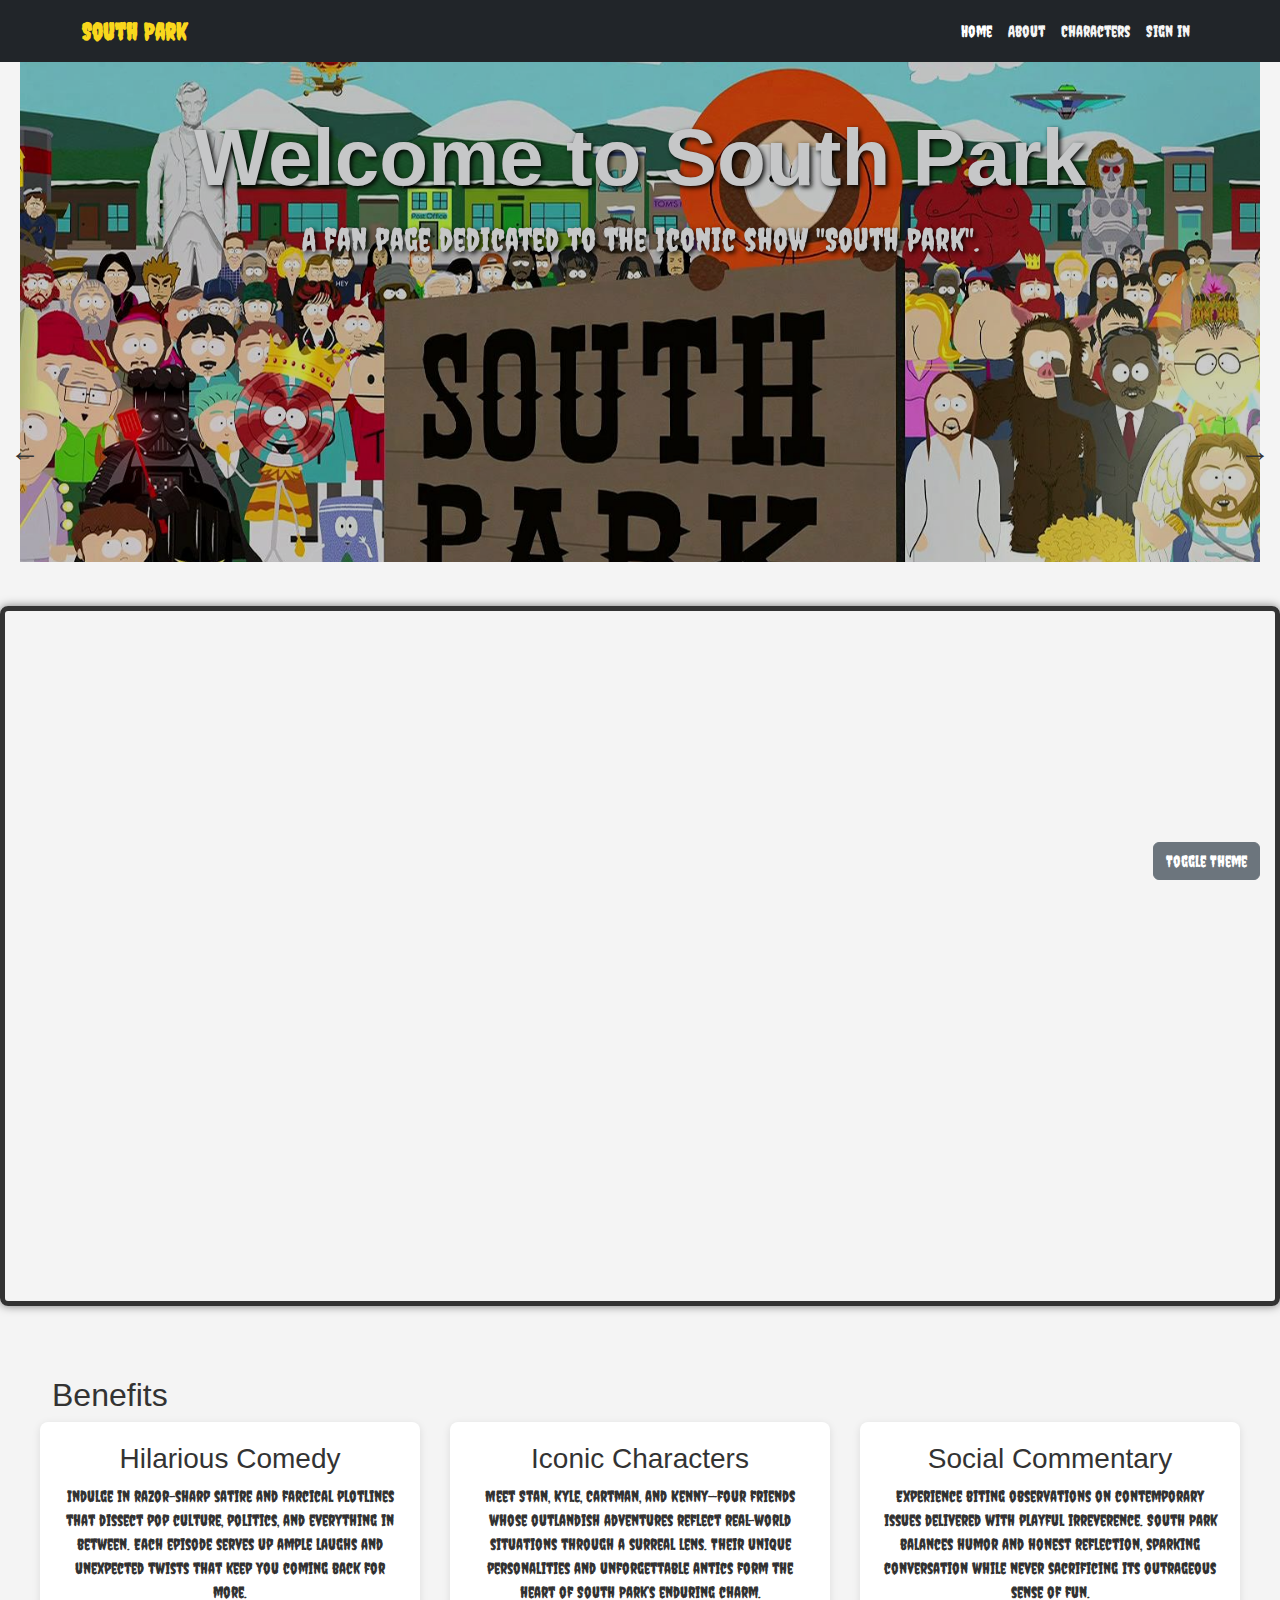
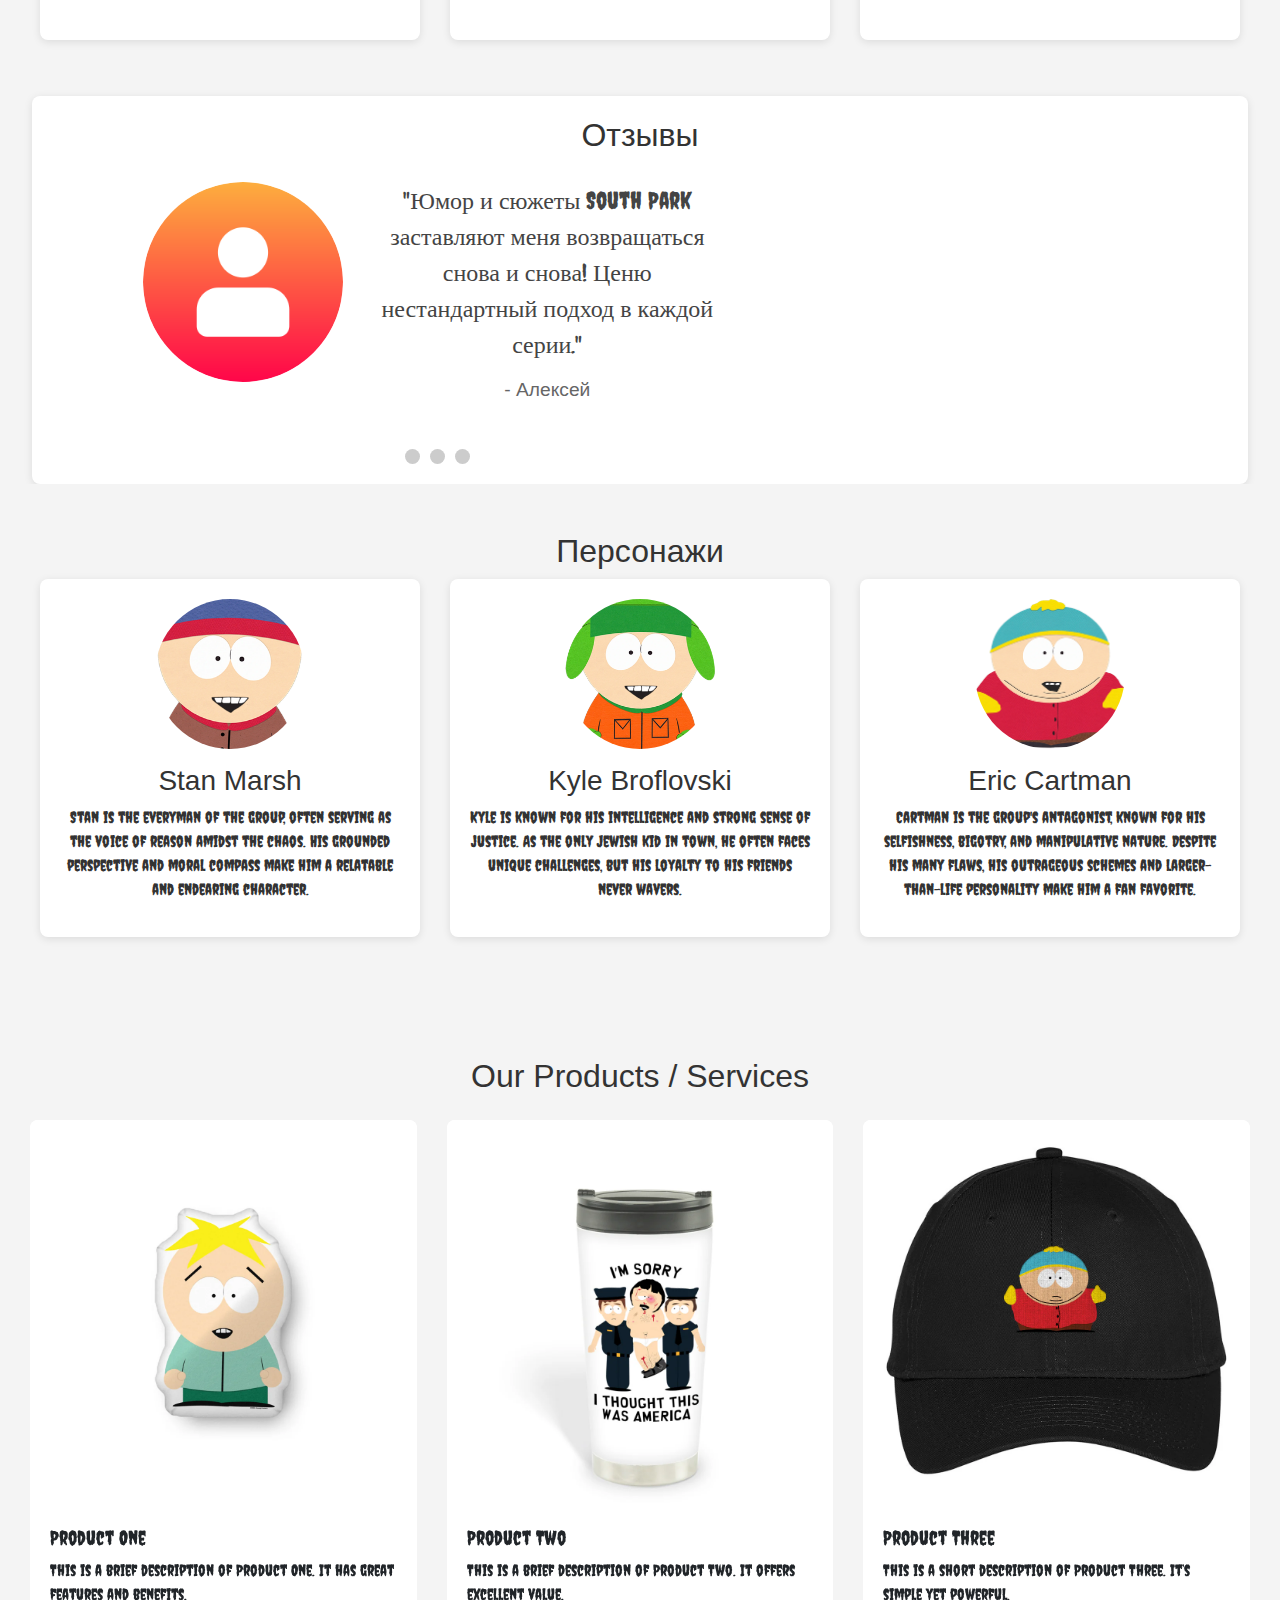
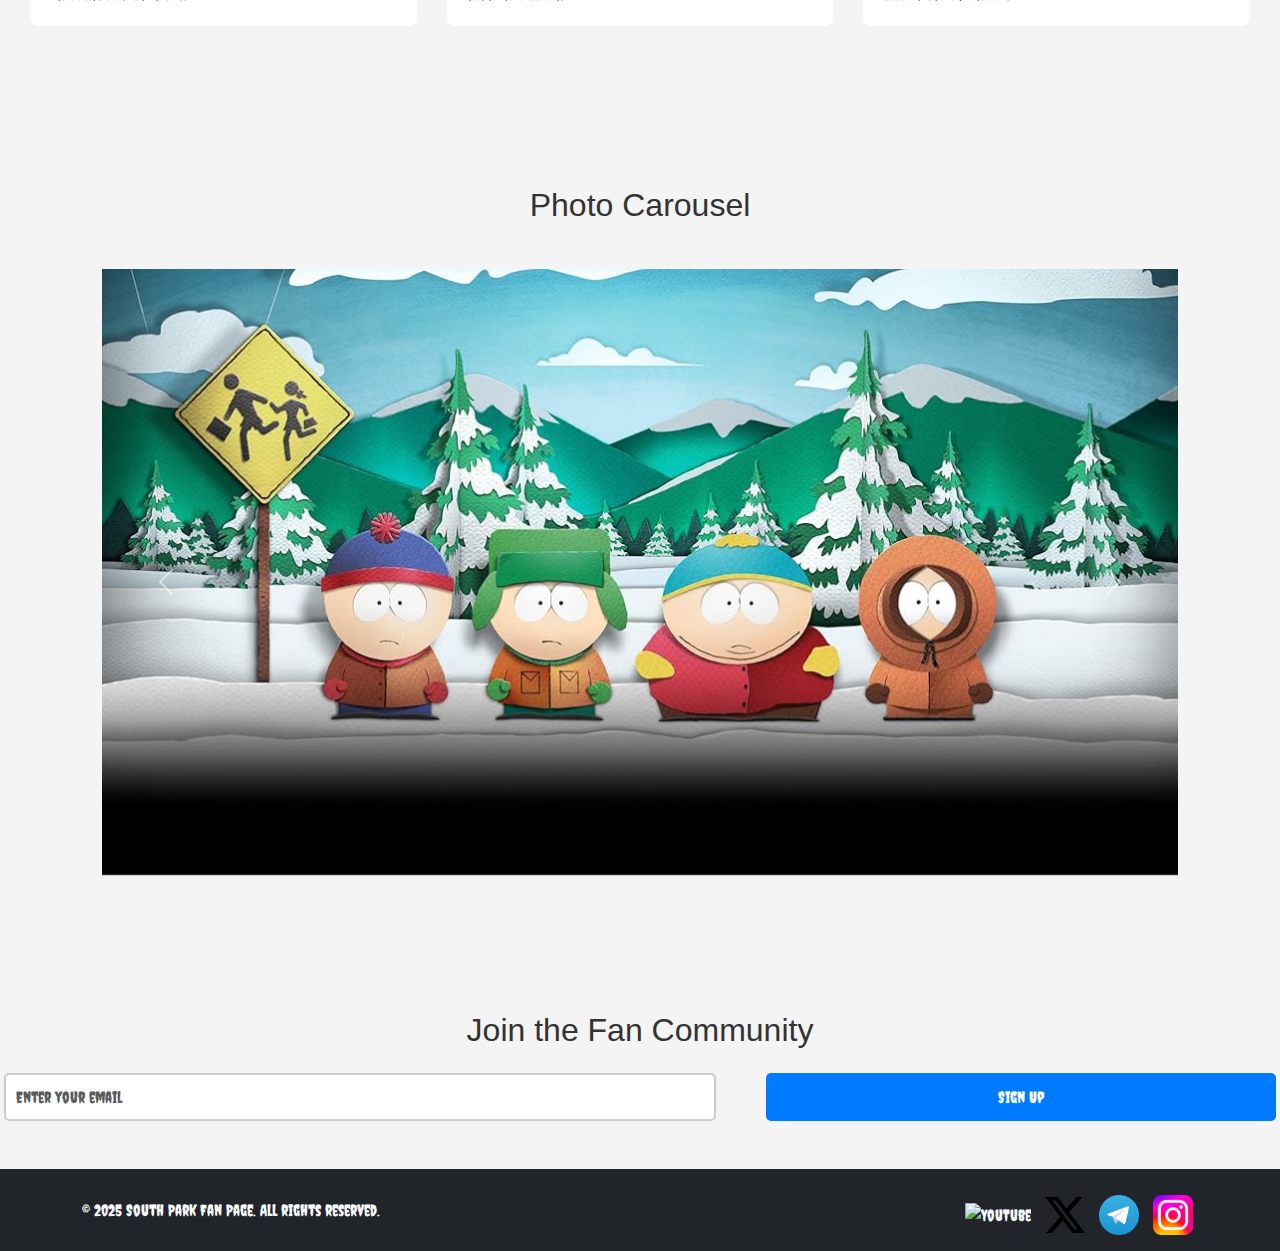
==== index.html @ b2675da9 "first commit" ====
<!DOCTYPE html>
<html lang="en">
<head>
    <meta charset="UTF-8">
    <meta name="viewport" content="width=device-width, initial-scale=1.0">
    <title>South Park Fan Page</title>
    <!-- Подключение Bootstrap -->
    <link href="https://cdn.jsdelivr.net/npm/bootstrap@5.3.0/dist/css/bootstrap.min.css" rel="stylesheet">
    <link rel="preconnect" href="https://fonts.googleapis.com">
    <link rel="preconnect" href="https://fonts.gstatic.com" crossorigin>
    <link href="https://fonts.googleapis.com/css2?family=Creepster&display=swap" rel="stylesheet">
    <link rel="stylesheet" href="styles.css">
</head>
<body>
    <!-- Навигационная панель -->
    <nav class="navbar navbar-expand-lg navbar-dark bg-dark">
        <div class="container">
            <a class="navbar-brand" href="#">South Park</a>
            <button class="navbar-toggler" type="button" data-bs-toggle="collapse" data-bs-target="#navbarNav" aria-controls="navbarNav" aria-expanded="false" aria-label="Toggle navigation">
                <span class="navbar-toggler-icon"></span>
            </button>
            <div class="collapse navbar-collapse" id="navbarNav">
                <ul class="navbar-nav ms-auto">
                    <li class="nav-item">
                        <a class="nav-link active" href="#">Home</a>
                    </li>
                    <li class="nav-item">
                        <a class="nav-link" href="#about">About</a>
                    </li>
                    <li class="nav-item">
                        <a class="nav-link" href="#characters">Characters</a>
                    </li>
                    <li class="nav-item">
                        <a class="nav-link" href="#sign in">Sign in</a>
                    </li>
                </ul>
            </div>
        </div>
    </nav>

    <!-- Геройская секция -->
    <header class="py-5 bg-dark text-light text-center">
        <div class="container">
            <h1>Welcome to South Park</h1>
            <p class="lead">A fan page dedicated to the iconic show "South Park".</p>
        </div>
    </header>

    <!-- Секция видео -->
    <section class="video-section text-center py-4">
        <div class="container">
            <h2></h2>
            <div class="embed-responsive embed-responsive-16by9">
                <iframe width="560" height="315" src="https://www.youtube.com/embed/qRJogSKK-3U?si=TBUihagYrqIys4Af" title="YouTube video player"  allowfullscreen></iframe>
            </div>
        </div>
    </section>

    <!-- Преимущества -->
<section class="benefits">
    <div class="container-fluid">
        <h2>Benefits</h2>
        <div class="row">
            <div class="benefit-item col-md-4 mb-3">
                <h3>Hilarious Comedy</h3>
                <p>Indulge in razor-sharp satire and farcical plotlines that dissect pop culture, politics, and everything in between. Each episode serves up ample laughs and unexpected twists that keep you coming back for more.</p>
            </div>
            <div class="benefit-item col-md-4 mb-3">
                <h3>Iconic Characters</h3>
                <p>Meet Stan, Kyle, Cartman, and Kenny—four friends whose outlandish adventures reflect real-world situations through a surreal lens. Their unique personalities and unforgettable antics form the heart of South Park’s enduring charm.</p>
            </div>
            <div class="benefit-item col-md-4 mb-3">
                <h3>Social Commentary</h3>
                <p>Experience biting observations on contemporary issues delivered with playful irreverence. South Park balances humor and honest reflection, sparking conversation while never sacrificing its outrageous sense of fun.</p>
            </div>
        </div>
        <span class="arrow arrow-left" onclick="changeBenefit('prev')">&#8592;</span>
        <span class="arrow arrow-right" onclick="changeBenefit('next')">&#8594;</span>
    </div>
</section>

<!-- ...existing code above... -->
<section id="testimonials">
    <div class="container-fluid">
        <h2>Отзывы</h2>
        <div class="row">
            <div class="col-md-8">
                <div class="slider">
                    <!-- Радиокнопки для переключения -->
                    <input type="radio" name="slide" id="slide1" checked>
                    <input type="radio" name="slide" id="slide2">
                    <input type="radio" name="slide" id="slide3">
                    
                    <!-- Слайды -->
                    <div class="slides">
                        <div class="slide" id="s1">
                            <img src="img/ava1.jpg" alt="Avatar 1" class="img-fluid rounded-circle mb-3" style="width: 200px; height: 200px;">
                            <p>"Юмор и сюжеты South Park заставляют меня возвращаться снова и снова! Ценю нестандартный подход в каждой серии."</p>
                            <h4>- Алексей</h4>
                        </div>
                        <div class="slide" id="s2">
                            <img src="img/ava2.jpg" alt="Avatar 2" class="img-fluid rounded-circle mb-3" style="width: 200px; height: 200px;">
                            <p>"Каждая серия — яркая смесь юмора и обличающей сатиры. Прекрасно подходит для отдыха после тяжелого дня."</p>
                            <h4>- Марина</h4>
                        </div>
                        <div class="slide" id="s3">
                            <img src="img/ava3.jpg" alt="Avatar 3" class="img-fluid rounded-circle mb-3" style="width: 200px; height: 200px;">
                            <p>"Мне нравится, как в South Park поднимают важные темы, оставаясь при этом максимально забавными."</p>
                            <h4>- Иван</h4>
                        </div>
                    </div>
                </div>
                <!-- Метки для переключения -->
                <div class="controls">
                    <label for="slide1"></label>
                    <label for="slide2"></label>
                    <label for="slide3"></label>
                </div>
            </div>
        </div>
    </div>
</section>
<!-- ...existing code below... -->
    
    

    <!-- Персонажи -->
<!-- ...existing code above... -->
<section id="characters" class="py-5">
    <div class="container-fluid">
        <h2 class="text-center">Персонажи</h2>
        <div class="row">
            <div class="character-item col-md-3 mb-4">
                <img src="img/stan.jpg" alt="Stan" class="img-fluid rounded-circle">
                <h3>Stan Marsh</h3>
                <p>Stan is the everyman of the group, often serving as the voice of reason amidst the chaos. His grounded perspective and moral compass make him a relatable and endearing character.</p>
            </div>
            <div class="character-item col-md-3 mb-4">
                <img src="img/kyle.jpg" alt="Kyle" class="img-fluid rounded-circle">
                <h3>Kyle Broflovski</h3>
                <p>Kyle is known for his intelligence and strong sense of justice. As the only Jewish kid in town, he often faces unique challenges, but his loyalty to his friends never wavers.</p>
            </div>
            <div class="character-item col-md-3 mb-4">
                <img src="img/cartman.jpg" alt="Cartman" class="img-fluid rounded-circle">
                <h3>Eric Cartman</h3>
                <p>Cartman is the group's antagonist, known for his selfishness, bigotry, and manipulative nature. Despite his many flaws, his outrageous schemes and larger-than-life personality make him a fan favorite.</p>
            </div>
        </div>
    </div>
</section>
<!-- ...existing code below... -->

<!-- ...existing code... -->
<section id="products-services" class="py-5">
    <div class="container-fluid">
        <h2 class="text-center mb-4">Our Products / Services</h2>
        <div class="row g-3">
            <!-- Product One -->
            <div class="col-12 col-md-4 mb-4">
                <div class="flip-container" onclick="this.classList.toggle('flipped')">
                    <div class="flip-inner">
                        <!-- Front Face -->
                        <div class="flip-front card spinner-card">
                            <img src="img/product1.jpg" class="card-img-top" alt="Product 1">
                            <div class="card-body">
                                <h5 class="card-title">Product One</h5>
                                <p class="card-text">
                                    This is a brief description of Product One. It has great features and benefits.
                                </p>
                            </div>
                        </div>
                        <!-- Back Face -->
                        <div class="flip-back card spinner-card">
                            <img src="img/product1-detail.jpg" class="card-img-top" alt="Product 1 Detail">
                            <div class="card-body">
                                <h5 class="card-title">More About Product One</h5>
                                <p class="card-text">
                                    Detailed info, specs, or anything else you want to showcase about Product One.
                                </p>
                            </div>
                        </div>
                    </div>
                </div>
            </div>

            <!-- Product Two -->
            <div class="col-12 col-md-4 mb-4">
                <div class="flip-container" onclick="this.classList.toggle('flipped')">
                    <div class="flip-inner">
                        <div class="flip-front card spinner-card">
                            <img src="img/product2.jpg" class="card-img-top" alt="Product 2">
                            <div class="card-body">
                                <h5 class="card-title">Product Two</h5>
                                <p class="card-text">
                                    This is a brief description of Product Two. It offers excellent value.
                                </p>
                            </div>
                        </div>
                        <div class="flip-back card spinner-card">
                            <img src="img/product2-detail.jpg" class="card-img-top" alt="Product 2 Detail">
                            <div class="card-body">
                                <h5 class="card-title">More About Product Two</h5>
                                <p class="card-text">
                                    Detailed info, specs, or anything else you want to showcase about Product Two.
                                </p>
                            </div>
                        </div>
                    </div>
                </div>
            </div>

            <!-- Product Three -->
            <div class="col-12 col-md-4 mb-4">
                <div class="flip-container" onclick="this.classList.toggle('flipped')">
                    <div class="flip-inner">
                        <div class="flip-front card spinner-card">
                            <img src="img/product3.jpg" class="card-img-top" alt="Product 3">
                            <div class="card-body">
                                <h5 class="card-title">Product Three</h5>
                                <p class="card-text">
                                    This is a short description of Product Three. It’s simple yet powerful.
                                </p>
                            </div>
                        </div>
                        <div class="flip-back card spinner-card">
                            <img src="img/product3-detail.jpg" class="card-img-top" alt="Product 3 Detail">
                            <div class="card-body">
                                <h5 class="card-title">More About Product Three</h5>
                                <p class="card-text">
                                    Detailed info, specs, or anything else you want to showcase about Product Three.
                                </p>
                            </div>
                        </div>
                    </div>
                </div>
            </div>
        </div>
    </div>
</section>


  <!-- ...existing code... -->
<!-- ...existing code... -->
<section id="carousel-section" class="py-5 carousel-dark-theme">
    <div class="container">
      <h2 class="text-center mb-4">Photo Carousel</h2>
      <div id="myCarousel" class="carousel slide" data-bs-ride="carousel" data-bs-interval="3000">
        <div class="carousel-inner">
          <div class="carousel-item active">
            <img src="img/carousel1.jpg" class="d-block w-100" alt="Slide 1">
          </div>
          <div class="carousel-item">
            <img src="img/carousel2.jpg" class="d-block w-100" alt="Slide 2">
          </div>
          <div class="carousel-item">
            <img src="img/carousel3.jpg" class="d-block w-100" alt="Slide 3">
          </div>
          <div class="carousel-item">
            <img src="img/carousel4.jpg" class="d-block w-100" alt="Slide 4">
          </div>
          <div class="carousel-item">
            <img src="img/carousel5.jpg" class="d-block w-100" alt="Slide 5">
          </div>
        </div>
        <button class="carousel-control-prev" type="button" data-bs-target="#myCarousel" data-bs-slide="prev">
          <span class="carousel-control-prev-icon"></span>
          <span class="visually-hidden">Previous</span>
        </button>
        <button class="carousel-control-next" type="button" data-bs-target="#myCarousel" data-bs-slide="next">
          <span class="carousel-control-next-icon"></span>
          <span class="visually-hidden">Next</span>
        </button>
      </div>
    </div>
  </section>


  <section id="sign-in" class="py-5">
    <div class="form-container text-center">
        <h2>Join the Fan Community</h2>
        <form class="mt-4">
            <div class="row align-items-center">
                <div class="col-12 d-flex justify-content-between flex-md-row flex-column px-3">
                    <input 
                        type="email" 
                        class="form-control mb-3 mb-md-0" 
                        placeholder="Enter your email">
                    <button 
                        type="button" 
                        class="btn btn-primary"
                        data-bs-toggle="modal"
                        data-bs-target="#signUpModal">
                        Sign Up
                    </button>
                </div>
            </div>
        </form>
    </div>
</section>

<!-- Модальное окно -->
<div class="modal fade" id="signUpModal" tabindex="-1" aria-labelledby="signUpModalLabel" aria-hidden="true">
    <div class="modal-dialog">
        <div class="modal-content">
            <div class="modal-header">
                <h5 class="modal-title" id="signUpModalLabel">Sign Up</h5>
                <button type="button" class="btn-close" data-bs-dismiss="modal" aria-label="Close"></button>
            </div>
            <div class="modal-body">
                <form>
                    <div class="mb-3">
                        <label for="name" class="form-label">Name</label>
                        <input type="text" class="form-control" id="name" placeholder="Enter your name">
                    </div>
                    <div class="mb-3">
                        <label for="phone" class="form-label">Phone Number</label>
                        <input type="tel" class="form-control" id="phone" placeholder="Enter your phone number">
                    </div>
                    <button type="submit" class="btn btn-primary">Sign Up</button>
                </form>
            </div>
        </div>
    </div>
</div>



    <!-- Footer -->
    <footer class="bg-dark text-light py-3">
        <div class="container d-flex justify-content-between align-items-center">
            <p class="mb-0">&copy; 2025 South Park Fan Page. All rights reserved.</p>
            <div class="social-links">
                <img src="img/youTube.jpg" alt="YouTube" class="img-fluid" style="width: 40px; height: 40px;">
                <img src="img/x.jpg" alt="Facebook" class="img-fluid" style="width: 40px; height: 40px;">
                <img src="img/telegram.jpg" alt="Twitter" class="img-fluid" style="width: 40px; height: 40px;">
                <img src="img/inst.jpg" alt="Instagram" class="img-fluid" style="width: 40px; height: 40px;">
            </div>
        </div>
    </footer>

    <button class="btn btn-secondary btn-toggle-theme">Toggle Theme</button>
    
    <!-- Подключение Bootstrap JS -->
    <script src="https://cdn.jsdelivr.net/npm/bootstrap@5.3.0/dist/js/bootstrap.bundle.min.js"></script>
    <script src="https://cdn.jsdelivr.net/npm/bootstrap@5.3.0-alpha1/dist/js/bootstrap.min.js"></script>
    <script>
        // Логика переключения темы
        const toggleThemeButton = document.querySelector('.btn-toggle-theme');

        toggleThemeButton.addEventListener('click', () => {
            document.body.classList.toggle('dark-theme');
            document.querySelector('nav').classList.toggle('dark-theme');
            document.querySelector('footer').classList.toggle('dark-theme');
        });
    </script>
    
    <script>
        let currentIndex = 0;
        const items = document.querySelectorAll('.benefit-item');
        
        function changeBenefit(direction) {
            items[currentIndex].classList.remove('active'); // Скрываем текущий активный элемент
            if (direction === 'next') {
                currentIndex = (currentIndex + 1) % items.length; // Переход к следующему элементу
            } else if (direction === 'prev') {
                currentIndex = (currentIndex - 1 + items.length) % items.length; // Переход к предыдущему элементу
            }
            items[currentIndex].classList.add('active'); // Показываем новый активный элемент
        }
        
        // Инициализируем показ первого элемента при загрузке
        document.addEventListener('DOMContentLoaded', function() {
            items[currentIndex].classList.add('active');
        });
        
    </script>
</body>
</html>
---- styles.css ----
/* Общие стили */
body {
    font-family: 'Creepster', cursive; /* Шрифт по умолчанию для всего текста */
    background-color: #f4f4f4; /* Светлый фон для всего тела страницы */
    background-image: url(''); /* Здесь можно задать фоновое изображение, если оно нужно */
    background-repeat: repeat; /* Повтор фона по всей странице */
    color: #333; /* Цвет текста */
    margin: 0; /* Убираем отступы вокруг страницы */
    padding: 0; /* Убираем внутренние отступы */
}

h1, h2, h3, h4 {
    font-family: 'Trebuchet MS', sans-serif; /* Шрифт для заголовков */
}

/* Темная тема */
body.dark-theme {
    background-color: #121212; /* Темный фон для страницы */
    color: #e4e4e4; /* Цвет текста в темной теме */
}

nav.dark-theme {
    background-color: #333333 !important; /* Темный фон для навигационной панели */
}

footer.dark-theme {
    background-color: #333333; /* Темный фон для футера */
}

.btn-toggle-theme {
    position: fixed; /* Фиксированное положение кнопки переключения темы */
    bottom: 20px; /* Отступ снизу */
    right: 20px; /* Отступ справа */
    z-index: 1000; /* Устанавливаем высокий уровень для кнопки, чтобы она не была скрыта */
}

/* Цвета заголовков в темной теме */
body.dark-theme h1, 
body.dark-theme h2, 
body.dark-theme h3, 
body.dark-theme h4 {
    color: #f9d71c; /* Ярко-желтый цвет для заголовков в темной теме */
}

/* Стили для навигационной панели в темной теме */
body.dark-theme .navbar {
    background-color: #1c1c1c; /* Очень темный фон для навигационной панели */
}
body.dark-theme .navbar-brand {
    color: #f9d71c; /* Ярко-желтый цвет для логотипа */
}
body.dark-theme .navbar-brand:hover {
    color: #ffc107; /* Цвет при наведении на логотип */
}
body.dark-theme .nav-link {
    color: #e4e4e4; /* Светлый цвет текста для ссылок */
}
body.dark-theme .nav-link:hover {
    color: #f9d71c; /* Ярко-желтый цвет при наведении на ссылки */
}

/* Стили для заголовков и фона в хедере (верхняя часть страницы) */
body.dark-theme header {
    background-color: #222; /* Темный фон для хедера */
    background-image: none; /* Убираем изображение фона в темной теме */
    color: #e4e4e4; /* Цвет текста */
    text-shadow: none; /* Убираем тени от текста */
}

/* Стили для видео-секции в темной теме */
body.dark-theme .video-section {
    background-color: #1c1c1c; /* Темный фон для секции с видео */
    color: #e4e4e4; /* Цвет текста */
}
body.dark-theme .video-section h2 {
    color: #f9d71c; /* Ярко-желтый цвет для заголовка в секции с видео */
}

/* Стили для секции с преимуществами */
body.dark-theme .benefits {
    background-color: #1c1c1c; /* Темный фон для секции с преимуществами */
    border: 1px solid #444; /* Светлый бордер для отделения */
}
body.dark-theme .benefits .benefit-item {
    background-color: #2a2a2a; /* Темный фон для элементов преимуществ */
    color: #e4e4e4; /* Цвет текста */
}
body.dark-theme .benefits .benefit-item:hover {
    transform: scale(1.05); /* Увеличение элемента при наведении */
    box-shadow: 0 4px 12px rgba(255, 255, 255, 0.2); /* Тень вокруг элемента */
}

/* Стили для раздела с отзывами */
body.dark-theme #testimonials {
    background-color: #1c1c1c; /* Темный фон для секции с отзывами */
    color: #e4e4e4; /* Цвет текста */
    border-color: #444; /* Светлый бордер */
}

/* Стили для раздела с персонажами */
body.dark-theme #characters {
    background-color: #1c1c1c; /* Темный фон для раздела с персонажами */
}
body.dark-theme #characters img {
    border: 3px solid #444; /* Бордер для изображений персонажей */
    box-shadow: 2px 2px 8px rgba(255, 255, 255, 0.1); /* Тень вокруг изображений */
}
body.dark-theme #characters .character-item {
    background-color: #2a2a2a; /* Темный фон для элементов персонажей */
    border-color: #444; /* Светлый бордер */
    color: #e4e4e4; /* Цвет текста */
}
body.dark-theme #characters .character-item:hover {
    box-shadow: 0 8px 16px rgba(255, 255, 255, 0.2); /* Увеличенная тень при наведении */
}

/* Стили для формы с email в темной теме */
body.dark-theme form input[type="email"] {
    background-color: #2a2a2a; /* Темный фон для поля ввода email */
    color: #e4e4e4; /* Цвет текста */
    border: 2px solid #444; /* Бордер для поля ввода */
}

/* Стили для кнопки отправки формы */
body.dark-theme form button {
    background-color: #f9d71c; /* Ярко-желтый цвет для кнопки */
    color: #222; /* Темный цвет для текста на кнопке */
}
body.dark-theme form button:hover {
    background-color: #ffc107; /* Ярко-желтый цвет при наведении */
}

/* Стили для футера в темной теме */
body.dark-theme footer {
    background-color: #1c1c1c; /* Темный фон для футера */
    color: #e4e4e4; /* Цвет текста */
}
body.dark-theme footer a {
    color: #f9d71c; /* Ярко-желтый цвет для ссылок в футере */
}
body.dark-theme footer a:hover {
    color: #ffc107; /* Ярко-желтый цвет при наведении на ссылки */
}

body.dark-theme #products-services{
    background-color: #1c1c1c; /* Dark background for products and carousel */
    color: #e4e4e4; /* Light text color */
}

body.dark-theme #products-services .card {
    background-color: #333; /* Dark background for cards and carousel items */
    color: #e4e4e4; /* Light text color */
}

body.dark-theme #products-services .card-title {
    color: #f9d71c; /* Bright yellow color for titles and captions */
}

/* ...existing code... */

body.dark-theme .carousel-dark-theme {
    background-color: #1c1c1c; /* Dark background for carousel */
    color: #e4e4e4; /* Light text color */
}

body.dark-theme .carousel-dark-theme .carousel-item {
    background-color: #333; /* Dark background for carousel items */
    color: #e4e4e4; /* Light text color */
}

body.dark-theme .carousel-dark-theme .carousel-caption {
    color: #f9d71c; /* Bright yellow color for titles and captions */
}

/* ...existing code... */


/* Стили для навигационной панели */
.navbar {
    background-color: #222; /* Темный фон для навигационной панели */
}

.navbar-brand {
    font-size: 1.5rem; /* Размер шрифта для логотипа */
    font-weight: bold; /* Жирное начертание шрифта */
    color: #f9d71c; /* Ярко-желтый цвет для логотипа */
}

.navbar-brand:hover {
    color: #ffc107; /* Ярко-желтый цвет при наведении на логотип */
}

.nav-link {
    color: #f4f4f4; /* Светлый цвет текста для ссылок */
}

.nav-link:hover {
    color: #f9d71c; /* Ярко-желтый цвет при наведении на ссылки */
}

/* Геройская секция (Hero section) */
header {
    background-image: url('img/southpark-background.jpg'); /* Фоновое изображение для хедера */
    background-size: cover; /* Изображение растягивается, чтобы покрыть всю доступную область */
    background-position: center; /* Центрируем фоновое изображение */
    background-attachment: fixed; /* Фон будет фиксирован, прокручиваясь вместе с содержимым */
    filter: brightness(0.8); /* Уменьшаем яркость фона, чтобы текст был более читаемым */
    color: white; /* Белый цвет текста на фоне */
    text-shadow: 2px 2px 5px #000; /* Тень для текста, чтобы сделать его более контрастным на фоне */
    padding: 100px 0; /* Отступы сверху и снизу для увеличения вертикальной области */
    min-height: 500px; /* Минимальная высота секции */
    margin: 0 20px; /* Добавляем отступы по бокам, чтобы убрать элементы от краев */
}

/* Стили для заголовков и текста в хедере */
header h1 {
    font-size: 5rem; /* Очень крупный шрифт для заголовка */
    font-weight: bold; /* Жирное начертание заголовка */
}

header p.lead {
    font-size: 2rem; /* Размер шрифта для параграфа (второстепенный текст) */
    margin-top: 10px; /* Отступ сверху */
}

/* Mobile view: удаляем отступы на мобильных устройствах, чтобы изображение расширялось на весь экран */
@media (max-width: 768px) {
    header {
      margin: 0; /* Убираем отступы на мобильных устройствах */
    }
}

/* Видео секция */
.video-section {
    background-color: #f4f4f4; /* Светлый фон для видео-секции */
    padding: 40px 0; /* Отступы сверху и снизу */
}

.video-section h2 {
    color: #333; /* Цвет текста для заголовка видео-секции */
    margin-bottom: 20px; /* Отступ снизу */
}

/* Стили для встраиваемого видео (iframe) */
.video-section iframe {
    width: 100vw; /* Ширина в 100% от ширины экрана (viewport) */
    height: 700px; /* Высота видео, подходящая для большинства экранов */
    border: none; /* Убираем стандартную рамку вокруг видео */
    border: 5px solid #333; /* Добавляем темную рамку вокруг видео */
    border-radius: 8px; /* Закругленные углы для рамки */
    box-shadow: 0 0 10px rgba(0,0,0,0.5); /* Легкая тень для видео */
    margin-left: calc(-50vw + 50%); /* Центрируем iframe, если он выходит за пределы экрана */
}

/* Преимущества (section for benefits) */
.benefits {
    display: flex; /* Используем flexbox для выравнивания элементов */
    flex-wrap: wrap; /* Разрешаем перенос элементов на новую строку, если не хватает места */
    gap: 20px; /* Отступы между элементами */
    justify-content: space-between; /* Распределяем элементы, чтобы они не прилипали к краям */
    padding: 40px; /* Отступы внутри контейнера */
    background-color: #f4f4f4; /* Светлый фон */
    border-radius: 8px; /* Скругленные углы для контейнера */
}

/* Настройки для строк внутри секции преимуществ */
.benefits .row {
    display: flex; /* Используем flexbox внутри строки */
    flex-wrap: wrap; /* Позволяем элементам переноситься, если не помещаются */
    gap: 30px; /* Отступы между элементами внутри строки */
}

/* Стили для каждого элемента в блоке преимуществ */
.benefits .benefit-item {
    background-color: #ffffff; /* Белый фон для каждого элемента */
    padding: 20px; /* Внутренние отступы */
    border-radius: 8px; /* Скругленные углы для элементов */
    text-align: center; /* Выравнивание текста по центру */
    box-shadow: 0 2px 8px rgba(0,0,0,0.1); /* Легкая тень для выделения элементов */
    transition: transform 0.3s ease; /* Плавный эффект для трансформации при наведении */
    flex: 1 1 calc(33.33% - 20px); /* На больших экранах элементы занимают 1/3 ширины */
}

/* Эффект при наведении: увеличиваем элемент */
.benefits .benefit-item:hover {
    transform: scale(1.05); /* Увеличиваем элемент на 5% */
}

/* Стили для стрелок на мобильных устройствах */
.benefits .arrow {
    position: absolute; /* Абсолютное позиционирование стрелок */
    top: 50%; /* Размещаем стрелку по центру вертикально */
    transform: translateY(-50%); /* Центрируем стрелку по вертикали */
    font-size: 30px; /* Размер стрелки */
    color: #333; /* Цвет стрелки */
    cursor: pointer; /* Курсор в виде руки */
    z-index: 10; /* Обеспечиваем, чтобы стрелки были поверх других элементов */
}

.benefits .arrow-left {
    left: 10px; /* Располагаем стрелку слева */
}

.benefits .arrow-right {
    right: 10px; /* Располагаем стрелку справа */
}

/* Скрытие элементов и показ только одного на мобильных устройствах */
@media (max-width: 768px) {
    .benefits .row {
        display: flex; /* Все равно используем flexbox для ряда */
        overflow: hidden; /* Скрываем элементы, которые не помещаются */
    }

    .benefits .benefit-item {
        display: none; /* Скрываем все элементы */
        width: 100px; /* Задаем ширину для скрытых элементов */
    }

    .benefits .benefit-item.active {
        display: block; /* Показываем только активный элемент */
    }

    .benefits {
        position: relative; /* Устанавливаем относительно позиционирование для стрелок */
        max-width: 100%; /* Максимальная ширина контейнера */
    }
}

/* Секция отзывов */
#testimonials {
    background-color: #ffffff; /* Белый фон для секции отзывов */
    padding: 20px 0; /* Отступы сверху и снизу */
    text-align: center; /* Выравнивание текста по центру */
    border-radius: 8px; /* Скругленные углы для секции */
    box-shadow: 0 2px 8px rgba(0,0,0,0.1); /* Легкая тень для выделения секции */
    width: 95%; /* Ширина секции с учетом отступов */
    margin: 0 auto; /* Центрируем секцию на странице */
}
/* Слайдер */
.slider {
    position: relative; /* Позиционируем слайдер относительно */
    width: 80%; /* Ширина слайдера */
    margin: 0 auto; /* Центрируем слайдер */
    overflow: hidden; /* Скрываем лишний контент за пределами слайдера */
}

.slides {
    display: flex; /* Используем flexbox для слайдов */
    transition: transform 0.5s ease-in-out; /* Плавное переключение слайдов */
}

.slide {
    flex: 0 0 100%; /* Каждый слайд занимает 100% ширины контейнера */
    text-align: center; /* Центрируем текст на слайде */
    padding: 20px; /* Внутренние отступы */
    box-sizing: border-box; /* Учитываем отступы в расчете ширины */
}

.slide p {
    font-size: 1.5rem; /* Размер шрифта для текста на слайде */
    color: #444; /* Темный цвет текста */
}

.slide h4 {
    font-size: 1.2rem; /* Размер шрифта для заголовка на слайде */
    color: #666; /* Цвет заголовка */
}


/* Стили для изображений на слайде */
.slide img {
    float: left; /* Размещаем изображение слева */
    margin-right: 20px; /* Отступ справа от изображения */
    margin-bottom: 20px; /* Отступ снизу от изображения */
}

/* Радиокнопки для управления слайдами (они скрыты) */
input[type="radio"] {
    display: none; /* Скрываем стандартные радиокнопки */
}

/* Управление переключением слайдов с помощью радиокнопок */
#slide1:checked ~ .slides {
    transform: translateX(0); /* Показываем первый слайд */
}
#slide2:checked ~ .slides {
    transform: translateX(-100%); /* Переключаем на второй слайд */
}
#slide3:checked ~ .slides {
    transform: translateX(-200%); /* Переключаем на третий слайд */
}


/* Метки для управления слайдером (кружочки) */
.controls {
    display: flex; /* Используем flexbox для расположения меток */
    justify-content: center; /* Центрируем метки по горизонтали */
    margin-top: 20px; /* Отступ сверху для разделения слайдера и меток */
}

.controls label {
    width: 15px; /* Ширина метки */
    height: 15px; /* Высота метки */
    border-radius: 50%; /* Круглая форма метки */
    background-color: #ccc; /* Цвет фона метки */
    margin: 0 5px; /* Отступы между метками */
    cursor: pointer; /* Курсор в виде руки при наведении */
    transition: background-color 0.3s ease; /* Плавное изменение фона при наведении */
}

.controls label:hover {
    background-color: #f9d71c; /* Цвет фона при наведении */
}

/* Когда радиокнопка активна (выбрана), изменяется цвет метки */
input[type="radio"]:checked + label {
    background-color: #222; /* Цвет фона выбранной метки */
}

/* ...existing code... */

#characters {
    display: flex; /* Используем flexbox для выравнивания элементов */
    flex-wrap: wrap; /* Разрешаем перенос элементов на новую строку, если не хватает места */
    gap: 20px; /* Отступы между элементами */
    justify-content: space-between; /* Распределяем элементы, чтобы они не прилипали к краям */
    padding: 40px; /* Отступы внутри контейнера */
    background-color: #f4f4f4; /* Светлый фон */
    border-radius: 8px; /* Скругленные углы для контейнера */
}

#characters .row {
    display: flex;
    flex-wrap: wrap;
    gap: 30px;
    
}

/* ...existing code... */

#characters .character-item {
    background-color: #ffffff; /* Белый фон для каждого элемента */
    padding: 20px; /* Внутренние отступы */
    border-radius: 8px; /* Скругленные углы для элементов */
    text-align: center; /* Выравнивание текста по центру */
    box-shadow: 0 2px 8px rgba(0,0,0,0.1); /* Легкая тень для выделения элементов */
    transition: transform 0.3s ease; /* Плавный эффект для трансформации при наведении */
    flex: 1 1 calc(33.33% - 20px); /* На больших экранах элементы занимают 1/3 ширины */
}

#characters .character-item:hover {
    transform: scale(1.05);
    box-shadow: 0 8px 16px rgba(0,0,0,0.2);
}

#characters img {
    width: 150px;
    height: 150px;
    object-fit: cover;
    border-radius: 50%;
    margin-bottom: 15px;
}

/* Mobile view adjustments */
@media (max-width: 768px) {
    #characters .row {
        flex-direction: column; /* Stack items vertically */
        align-items: center; /* Center items horizontally */
    }

    #characters .character-item {
        flex: 1 1 100%; /* Ensure items take up the full width */
        margin-bottom: 20px; /* Add margin between items */
    }
}

/* ...existing code... */

/* Общие стили для секции продуктов */
#products-services {
    padding-top: 50px;
    padding-bottom: 50px;
}

/* Контейнер для продуктов */
#products-services .container-fluid {
    padding: 0 15px;
}

/* Сетка для продуктов */
#products-services .row {
    margin-right: 0;
    margin-left: 0;
}

/* Карточки продуктов */
#products-services .flip-container {
    width: 100%; /* Карточка должна быть на всю ширину */
    perspective: 1000px; /* Добавим перспективу для эффекта переворота */
}

#products-services .flip-inner {
    width: 100%;
    height: 100%;
    position: relative;
    transition: transform 0.6s;
    transform-style: preserve-3d;
}

#products-services .flip-container.flipped .flip-inner {
    transform: rotateY(180deg); /* Переворот карточки */
}
 
#products-services .flip-back {
    position: absolute;
    backface-visibility: hidden;
    width: 100%;
    height: 100%;
}

#products-services .flip-front {
    background: #fff;
    /* Настройки фронтальной стороны */
}

#products-services .flip-back {
    background: #fff;
    transform: rotateY(180deg);
    /* Настройки обратной стороны */
}

/* Стили для карточек */
#products-services .card {
    border: none;
    border-radius: 8px;
}

#products-services .card-img-top {
    border-top-left-radius: 8px;
    border-top-right-radius: 8px;
}

.card-body {
    padding: 20px;
}

/* Адаптивный дизайн */
@media (max-width: 768px) {
    #products-services .col-12 {
        margin-bottom: 15px; /* Добавляем отступ снизу на мобильных устройствах */
    }
}

/* Для десктопов (от 992px) */
@media (min-width: 992px) {
    #products-services .col-md-4 {
        padding: 0 15px; /* Добавляем отступы между продуктами */
    }
}


/* Стили для модального окна */
.modal-content {
    border-radius: 10px; /* Скругленные углы для модального окна */
    box-shadow: 0 5px 15px rgba(0, 0, 0, 0.5); /* Тень для модального окна */
}

/* Заголовок модального окна */
.modal-header {
    background-color: #222; /* Темный фон для заголовка */
    color: #f4f4f4; /* Светлый цвет текста */
}

/* ...existing code... */

/* Flip container base */
.flip-container {
    perspective: 1000px; /* Enables 3D flip */
    cursor: pointer;
  }
  
  /* Inner wrapper that flips */
  .flip-inner {
    position: relative;
    width: 100%;
    height: 100%;
    transition: transform 0.8s;
    transform-style: preserve-3d;
  }
  
  /* Flipped state */
  .flip-container.flipped .flip-inner {
    transform: rotateY(180deg);
  }
  
  /* Front & Back faces */
  .flip-back {
    position: absolute;
    width: 100%;
    height: 100%;
    backface-visibility: hidden; /* Hide the back when facing away */
    top: 0;
    left: 0;
  }
  
  /* Flip the back face */
  .flip-back {
    transform: rotateY(180deg);
  }
  

/* Общий стиль секции */
#sign-in {
    margin: 0;
    padding: 0;
    width: 100%;
}

/* Контейнер формы */
#sign-in .form-container {
    max-width: 100%;
    padding: 0;
}

/* Поле ввода */
#sign-in input.form-control {
    width: 100%; /* Полная ширина в мобильной версии */
    padding: 10px;
    font-size: 1rem;
    border: 2px solid #ccc;
    border-radius: 5px;
}

/* Кнопка */
#sign-in .btn-primary {
    width: 100%; /* Полная ширина в мобильной версии */
    padding: 10px;
    font-size: 1rem;
    border-radius: 5px;
    background-color: #007bff;
    color: white;
    border: none;
    white-space: nowrap;
}

/* Ховер и активный состояния для кнопки */
#sign-in .btn-primary:hover {
    background-color: #0056b3; /* Цвет при наведении */
}

#sign-in .btn-primary:active {
    background-color: #003d80; /* Цвет при нажатии */
    transform: scale(0.98); /* Легкое уменьшение размера */
}

/* Адаптивный дизайн для экранов от 768px и больше */
@media (min-width: 768px) {
    #sign-in .col-12 {
        display: flex; /* Сохраняем элементы в ряд */
        justify-content: space-between; /* Распределяем их по краям */
        gap: 50px; /* Промежуток между элементами */
    }
    #sign-in input.form-control {
        width: 70%; /* Поле занимает 70% ширины */
    }
    #sign-in .btn-primary {
        width: 30%; /* Кнопка занимает 30% ширины */
    }
}

/* Для экранов от 992px (например, на десктопах) можно сделать кнопку еще шире */
@media (min-width: 992px) {
    #sign-in .btn-primary {
        width: 50%; /* Кнопка занимает 40% ширины на больших экранах */
    }
}




/* Footer */
footer {
    background-color: #222; /* Темный фон для подвала */
    color: #f4f4f4; /* Светлый цвет текста */
    text-align: center; /* Выравнивание текста по центру */
    padding: 20px 0; /* Отступы сверху и снизу */
}

footer p {
    margin: 0; /* Убираем отступы вокруг параграфа */
}

footer .social-links {
    margin-top: 10px; /* Отступ сверху для ссылок социальных сетей */
}

footer .social-links a {
    color: #f9d71c; /* Цвет ссылок */
    margin: 0 10px; /* Отступы между ссылками */
    text-decoration: none; /* Убираем подчеркивание */
    font-size: 1.2rem; /* Размер шрифта для ссылок */
}

footer .social-links a:hover {
    color: #ffc107; /* Цвет ссылки при наведении */
}

footer .container img {
    margin: 0 5px; /* Уменьшаем отступ между иконками */
  }


/* Carousel section styles */
#carousel-section {
    margin-top: 40px;
  }
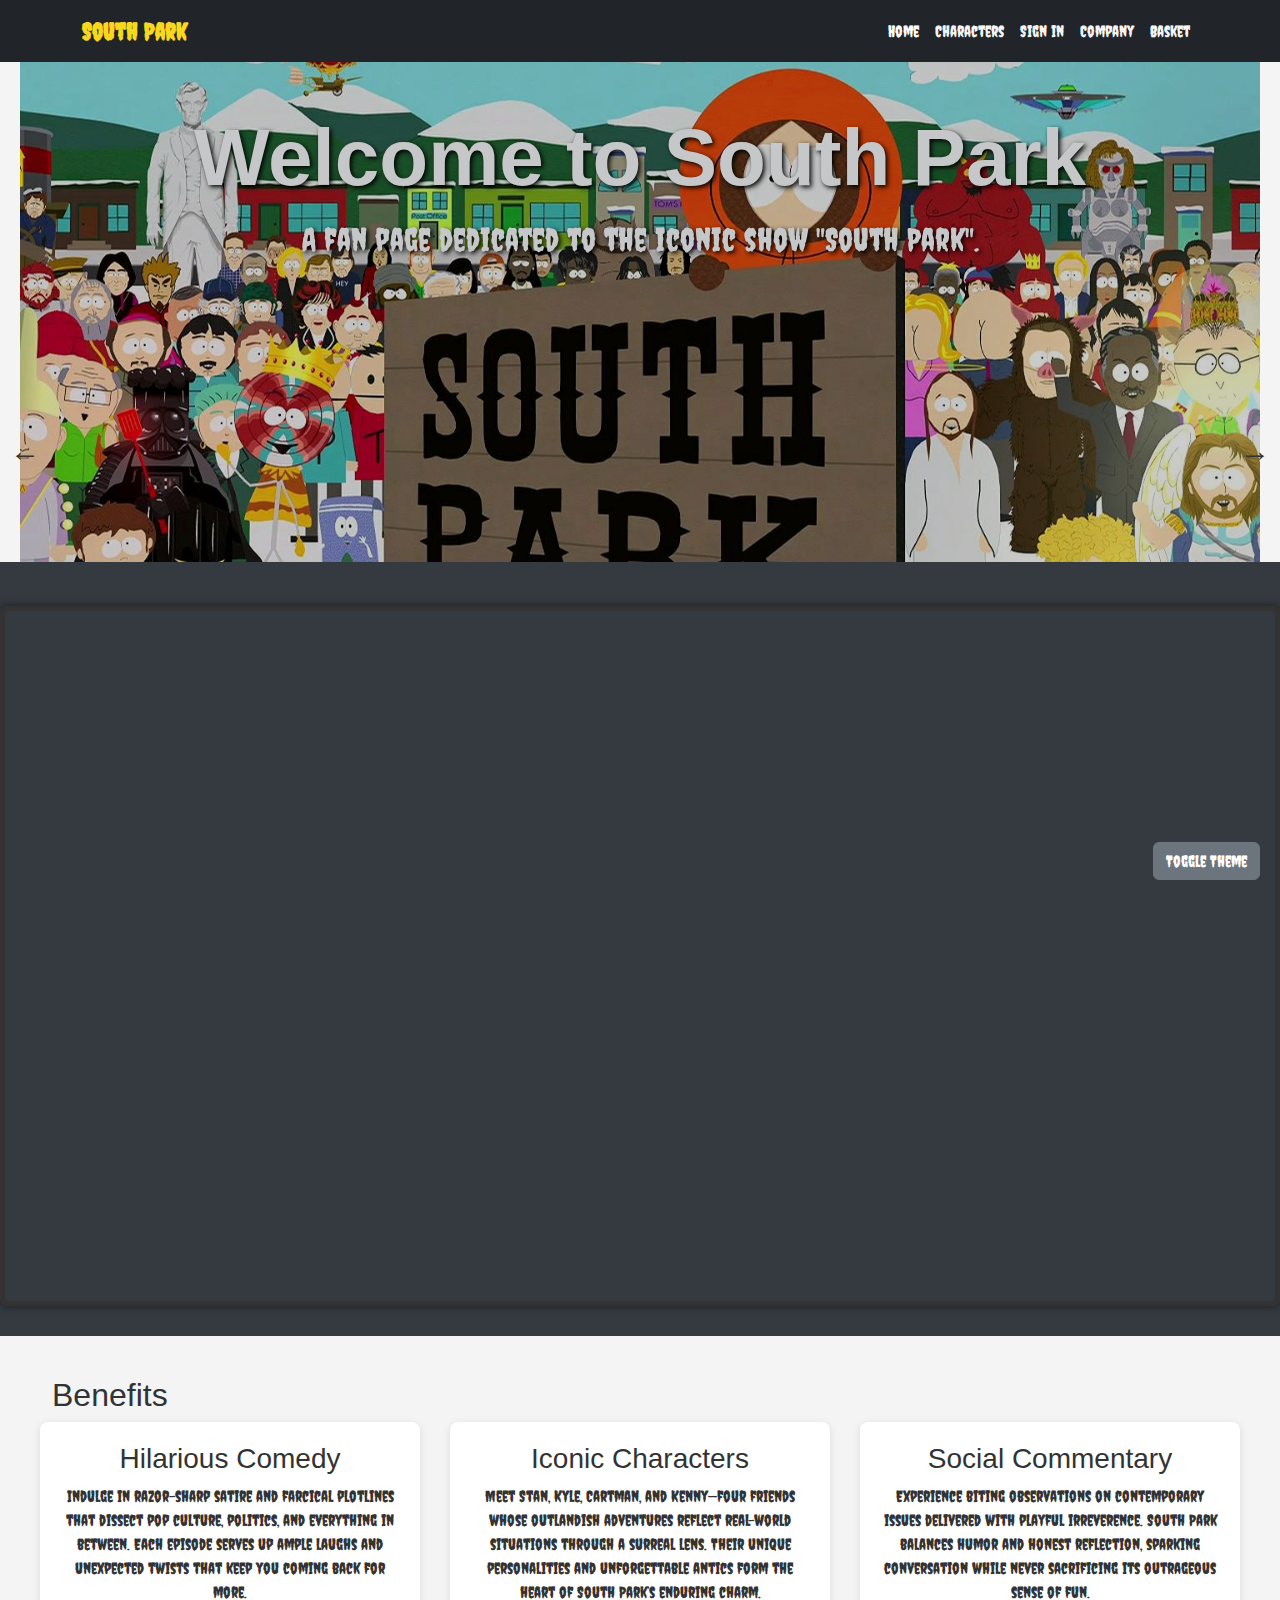
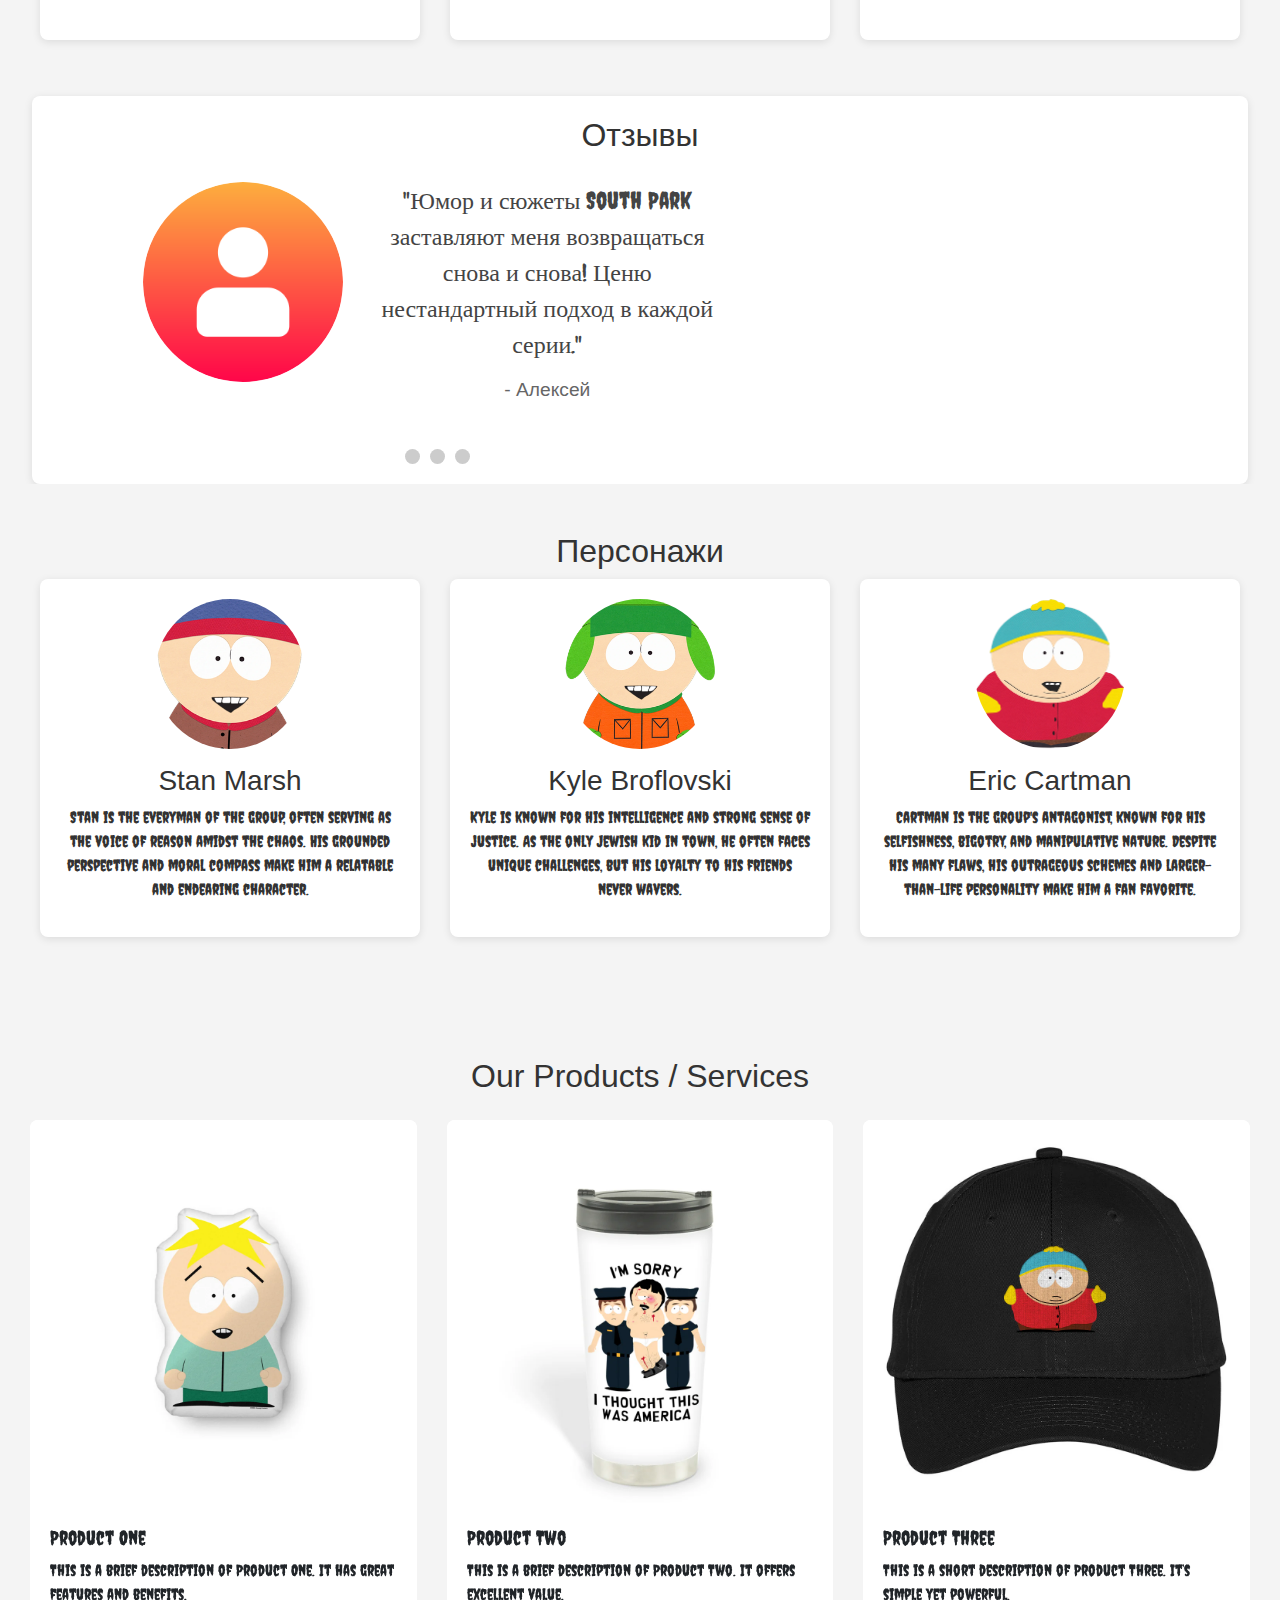
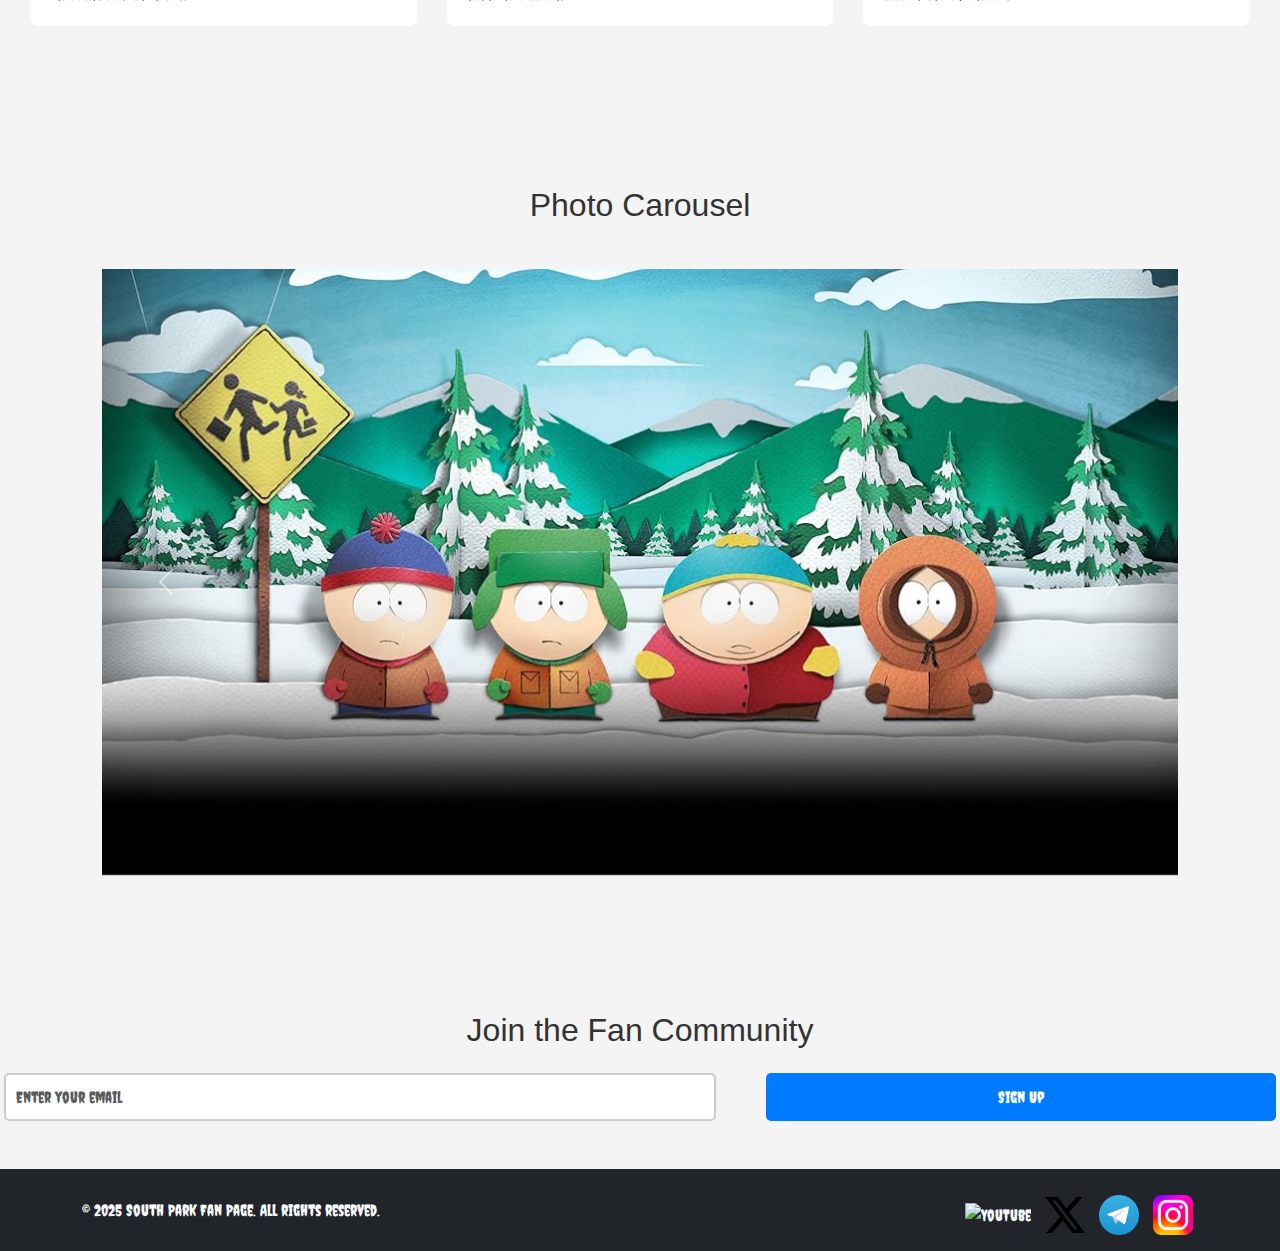
==== commit a9e88205: "add new pages (company, basket)" ====
--- a/index.html
+++ b/index.html
@@ -25,13 +25,16 @@
                         <a class="nav-link active" href="#">Home</a>
                     </li>
                     <li class="nav-item">
-                        <a class="nav-link" href="#about">About</a>
-                    </li>
-                    <li class="nav-item">
                         <a class="nav-link" href="#characters">Characters</a>
                     </li>
                     <li class="nav-item">
                         <a class="nav-link" href="#sign in">Sign in</a>
+                    </li>
+                    <li class="nav-item">
+                        <a class="nav-link" href="company.html">Company</a>
+                    </li>
+                    <li class="nav-item">
+                        <a class="nav-link" href="basket.html">Basket</a>
                     </li>
                 </ul>
             </div>
@@ -344,15 +347,41 @@
     <script src="https://cdn.jsdelivr.net/npm/bootstrap@5.3.0/dist/js/bootstrap.bundle.min.js"></script>
     <script src="https://cdn.jsdelivr.net/npm/bootstrap@5.3.0-alpha1/dist/js/bootstrap.min.js"></script>
     <script>
-        // Логика переключения темы
-        const toggleThemeButton = document.querySelector('.btn-toggle-theme');
-
-        toggleThemeButton.addEventListener('click', () => {
-            document.body.classList.toggle('dark-theme');
-            document.querySelector('nav').classList.toggle('dark-theme');
-            document.querySelector('footer').classList.toggle('dark-theme');
-        });
+        // Ключ для хранения темы
+        const THEME_KEY = 'theme';
+    
+        // Функция для применения темы
+        function applyTheme(theme) {
+            if (theme === 'dark') {
+                document.body.classList.add('dark-theme');
+                document.querySelector('nav').classList.add('dark-theme');
+            } else {
+                document.body.classList.remove('dark-theme');
+                document.querySelector('nav').classList.remove('dark-theme');
+            }
+        }
+    
+        // Загрузка темы из localStorage
+        function loadTheme() {
+            const savedTheme = localStorage.getItem(THEME_KEY) || 'light'; // По умолчанию 'light'
+            applyTheme(savedTheme);
+        }
+    
+        // Смена темы
+        function toggleTheme() {
+            const currentTheme = document.body.classList.contains('dark-theme') ? 'dark' : 'light';
+            const newTheme = currentTheme === 'dark' ? 'light' : 'dark';
+            localStorage.setItem(THEME_KEY, newTheme); // Сохраняем новую тему
+            applyTheme(newTheme);
+        }
+    
+        // Установка обработчика на кнопку
+        document.querySelector('.btn-toggle-theme').addEventListener('click', toggleTheme);
+    
+        // Применение темы при загрузке страницы
+        document.addEventListener('DOMContentLoaded', loadTheme);
     </script>
+    
     
     <script>
         let currentIndex = 0;
--- a/styles.css
+++ b/styles.css
@@ -9,6 +9,27 @@
     padding: 0; /* Убираем внутренние отступы */
 }
 
+/* Убираем отступы и делаем тело страницы растягивающимся */
+html, body {
+    height: 100%; /* Высота на всю страницу */
+    margin: 0;
+    display: flex;
+    flex-direction: column; /* Чтобы контент располагался сверху вниз */
+}
+
+/* Основной контейнер, который будет растягиваться */
+.container {
+    flex: 1; /* Это позволяет контейнеру занимать все доступное пространство */
+}
+
+/* Стили для футера */
+footer {
+    background-color: #343a40; /* Цвет фона футера */
+    color: white;
+    padding: 20px 0;
+}
+
+
 h1, h2, h3, h4 {
     font-family: 'Trebuchet MS', sans-serif; /* Шрифт для заголовков */
 }
@@ -171,6 +192,50 @@
 body.dark-theme .carousel-dark-theme .carousel-caption {
     color: #f9d71c; /* Bright yellow color for titles and captions */
 }
+
+body.dark-theme {
+    background-color: #121212; /* Dark background color */
+    color: #f4f4f4; /* Light text color */
+}
+
+body.dark-theme .navbar, .dark-theme .footer {
+    background-color: #212529; /* Darker background for navbar and footer */
+    color: #f4f4f4; /* Light text color */
+}
+
+body.dark-theme table {
+    background-color: #212529; /* Dark background for table */
+    color: #f4f4f4; /* Light text color */
+}
+
+body.dark-theme th, .dark-theme td {
+    border-color: #343a40; /* Dark border color */
+}
+
+body.dark-theme .btn-toggle-theme {
+    background-color: #343a40; /* Dark background for button */
+    color: #f4f4f4; /* Light text color */
+    border: none; /* Remove border */
+}
+
+body.dark-theme .btn-toggle-theme:hover {
+    background-color: #495057; /* Slightly lighter background on hover */
+}
+
+body.dark-theme {
+    background-color: #121212;
+    color: #ffffff;
+}
+
+body.dark-theme .btn {
+    background-color: #333333;
+    color: #ffffff;
+}
+
+body.dark-theme .navbar-dark .navbar-nav .nav-link {
+    color: #bbbbbb;
+}
+
 
 /* ...existing code... */
 
@@ -714,4 +779,78 @@
 /* Carousel section styles */
 #carousel-section {
     margin-top: 40px;
-  }+  }
+
+/* Main Photo Section */
+.hero-section {
+    background-image: url('img/south_park_studio.jpg'); /* Background image for the section */
+    background-size: cover; /* Ensure the image covers the entire section */
+    background-position: center; /* Center the background image */
+    background-attachment: fixed; /* Fix the background image */
+    filter: brightness(0.8); /* Reduce brightness for better text readability */
+    color: white; /* White text color */
+    text-shadow: 2px 2px 5px #000; /* Text shadow for better contrast */
+    padding: 100px 0; /* Vertical padding */
+    min-height: 500px; /* Minimum height for the section */
+    margin: 0 20px; /* Side margins */
+}
+
+.hero-section h2 {
+    font-size: 5rem; /* Large font size for the section title */
+    font-weight: bold; /* Bold font weight */
+}
+
+.hero-section p {
+    font-size: 2rem; /* Font size for the paragraph */
+    margin-top: 10px; /* Top margin */
+}
+
+/* Mobile view: remove margins on mobile devices */
+@media (max-width: 768px) {
+    .hero-section {
+        margin: 0; /* Remove side margins */
+    }
+}
+
+/* Video Section */
+.video-section {
+    background-color: #343a40; /* Dark background color */
+    color: white; /* White text color */
+    padding: 50px 0; /* Vertical padding */
+}
+
+.video-section h2 {
+    font-size: 3rem; /* Large font size for the section title */
+    margin-bottom: 20px; /* Space below the title */
+}
+
+.video-section video {
+    max-width: 100%; /* Ensure the video is responsive */
+    height: auto; /* Maintain aspect ratio */
+    border-radius: 10px; /* Rounded corners for the video */
+    box-shadow: 0 4px 8px rgba(0, 0, 0, 0.1); /* Subtle shadow for the video */
+}
+
+/* Footer */
+footer {
+    background-color: #212529; /* Dark background color */
+    color: white; /* White text color */
+    padding: 20px 0; /* Vertical padding */
+    text-align: center; /* Centered text */
+}
+
+table {
+    border: 1px solid #444;
+    border-radius: 8px;
+    overflow: hidden;
+}
+
+th, td {
+    vertical-align: middle;
+}
+
+.remove-item {
+    font-size: 0.8rem;
+}
+
+
